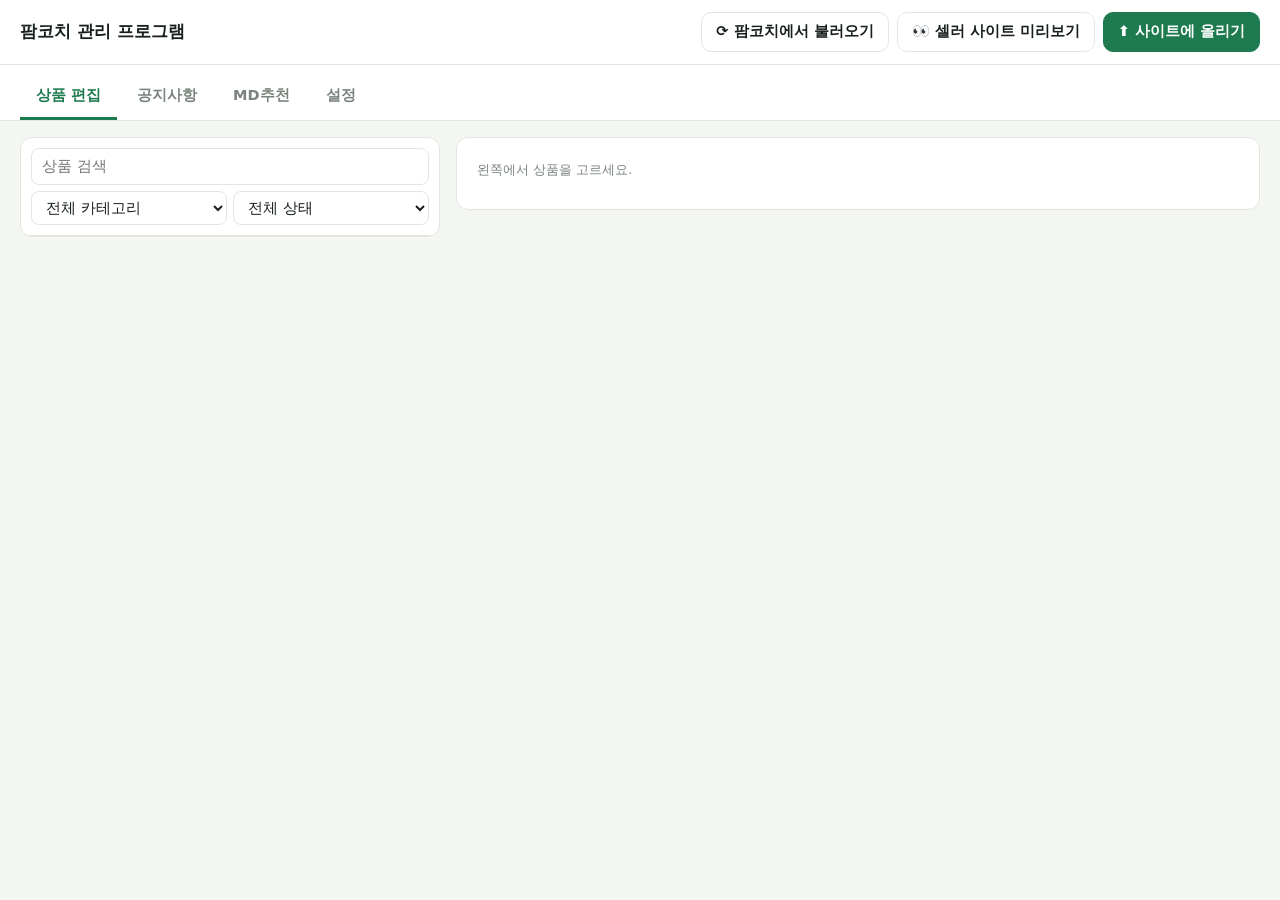
==== manager/ui/index.html @ f877784a "팜코치 B2B 셀러 사이트와 관리 프로그램 첫 버전 - docs/: 셀러용 상품 사이트 (공지사항, MD추천, 카테고리별 최신순 상품) - manager/: 팜코치 관리자 사이트에" ====
<!doctype html>
<html lang="ko">
<head>
<meta charset="utf-8">
<meta name="viewport" content="width=device-width, initial-scale=1">
<title>팜코치 관리 프로그램</title>
<link rel="stylesheet" href="app.css">
</head>
<body>
<header class="top">
  <div class="brand"><b>팜코치 관리 프로그램</b><span id="status" class="status"></span></div>
  <div class="actions">
    <button id="btnSync" class="btn">⟳ 팜코치에서 불러오기</button>
    <a class="btn" href="/site/" target="_blank">👀 셀러 사이트 미리보기</a>
    <button id="btnPublish" class="btn pri">⬆ 사이트에 올리기</button>
  </div>
</header>
<nav class="tabs" id="tabs">
  <button data-tab="products" class="on">상품 편집</button>
  <button data-tab="notice">공지사항</button>
  <button data-tab="md">MD추천</button>
  <button data-tab="settings">설정</button>
  <span id="saved" class="saved"></span>
</nav>

<main>
  <section id="tab-products" class="tab on">
    <div class="split">
      <div class="left">
        <div class="filters">
          <input id="fq" type="search" placeholder="상품 검색">
          <select id="fcat"><option value="">전체 카테고리</option></select>
          <select id="fst">
            <option value="">전체 상태</option>
            <option value="sale">판매중</option>
            <option value="out">품절</option>
            <option value="hidden">사이트에 안 보임</option>
            <option value="edited">내가 고친 것</option>
          </select>
        </div>
        <div id="glist" class="glist"></div>
      </div>
      <div class="right" id="gedit"><p class="hint">왼쪽에서 상품을 고르세요.</p></div>
    </div>
  </section>

  <section id="tab-notice" class="tab">
    <div class="two">
      <div><h2>공지사항 쓰기</h2><p class="hint">여기에 쓴 내용이 셀러 사이트 홈 화면에 그대로 나와요. 주소(https://…)는 자동으로 링크가 돼요.</p>
        <textarea id="notice" rows="22"></textarea></div>
      <div><h2>미리보기</h2><div id="noticePrev" class="preview"></div></div>
    </div>
  </section>

  <section id="tab-md" class="tab">
    <h2>금주의 MD추천 상품</h2>
    <p class="hint">홈 화면 오른쪽에 나오는 추천 상품이에요. 상품을 고르고, 보여줄 옵션과 추천 문구를 적어 주세요. (옵션을 하나도 안 고르면 앞의 3개가 나와요)</p>
    <div id="mdList"></div>
    <button id="mdAdd" class="btn">+ 추천 상품 추가</button>
    <datalist id="groupNames"></datalist>
  </section>

  <section id="tab-settings" class="tab">
    <h2>설정</h2>
    <label class="check"><input type="checkbox" id="hidePrefix"> 옵션명 맨 앞의 <b>(팜)</b> 글자 숨기기</label>
    <p class="hint">관리자 사이트 로그인 정보 : <span id="loginInfo"></span></p>
    <button id="forget" class="btn">저장된 로그인 정보 지우기</button>
  </section>
</main>

<dialog id="login">
  <form method="dialog" id="loginForm">
    <h2>팜코치 관리자 로그인</h2>
    <p class="hint">팜코치B2B 관리자 사이트 아이디와 비밀번호를 넣어 주세요.<br>내 컴퓨터에만 저장되고, 인터넷(깃허브)에는 올라가지 않아요.</p>
    <label>아이디<input name="id" autocomplete="username" required></label>
    <label>비밀번호<input name="pw" type="password" autocomplete="current-password" required></label>
    <label class="check"><input type="checkbox" name="remember" checked> 이 컴퓨터에 기억하기</label>
    <div class="row"><button value="cancel" formnovalidate class="btn">취소</button><button value="ok" class="btn pri">불러오기 시작</button></div>
  </form>
</dialog>

<div id="busy" class="busy" hidden><div class="box"><b id="busyMsg">불러오는 중…</b><div class="bar"><i id="busyBar"></i></div><small>상품이 많으면 1~2분 걸려요.</small></div></div>
<div class="toast" id="toast"></div>
<script src="app.js"></script>
</body>
</html>
---- manager/ui/app.css ----
:root{--bg:#f4f6f2;--ink:#18201b;--sub:#4a544d;--muted:#7a847d;--line:#e2e6df;--brand:#1e7b4f;--soft:#e6f3ec;--red:#cf3b3b;--amber:#a86a0c;--amber-soft:#fff4dc}
*{box-sizing:border-box}
body{margin:0;background:var(--bg);color:var(--ink);font:14.5px/1.5 "Malgun Gothic","맑은 고딕","Apple SD Gothic Neo",system-ui,sans-serif}
h2{font-size:18px;margin:0 0 6px}
.hint{color:var(--muted);font-size:13px;margin:4px 0 12px}
.btn{display:inline-flex;align-items:center;gap:6px;border:1px solid var(--line);background:#fff;border-radius:10px;padding:8px 14px;font:inherit;font-weight:700;color:var(--ink);cursor:pointer;text-decoration:none}
.btn:hover{border-color:#c5ccc3}
.btn.pri{background:var(--brand);border-color:var(--brand);color:#fff}
.btn.sm{padding:4px 10px;font-size:12.5px;border-radius:8px}
.btn:disabled{opacity:.5;cursor:default}
input,select,textarea{font:inherit;color:inherit;border:1px solid var(--line);border-radius:8px;padding:7px 10px;background:#fff;width:100%}
input:focus,select:focus,textarea:focus{outline:2px solid var(--soft);border-color:var(--brand)}
textarea{resize:vertical;line-height:1.6}
.check{display:flex;align-items:center;gap:8px;margin:8px 0}
.check input{width:auto}

.top{position:sticky;top:0;z-index:5;display:flex;flex-wrap:wrap;gap:12px;align-items:center;justify-content:space-between;padding:12px 20px;background:#fff;border-bottom:1px solid var(--line)}
.brand b{font-size:17px;margin-right:12px}
.status{color:var(--muted);font-size:13px}
.actions{display:flex;gap:8px;flex-wrap:wrap}
.tabs{display:flex;gap:4px;align-items:center;padding:10px 20px 0;border-bottom:1px solid var(--line);background:#fff}
.tabs button{border:0;background:none;font:inherit;font-weight:700;padding:10px 16px;border-bottom:3px solid transparent;color:var(--muted);cursor:pointer}
.tabs button.on{color:var(--brand);border-bottom-color:var(--brand)}
.saved{margin-left:auto;font-size:12.5px;color:var(--muted)}
main{padding:16px 20px 40px}
.tab{display:none}
.tab.on{display:block}

.split{display:grid;grid-template-columns:420px minmax(0,1fr);gap:16px;align-items:start}
.left{background:#fff;border:1px solid var(--line);border-radius:12px;overflow:hidden;position:sticky;top:118px}
.filters{display:grid;grid-template-columns:1fr 1fr;gap:6px;padding:10px;border-bottom:1px solid var(--line)}
.filters input{grid-column:1/-1}
.glist{max-height:calc(100vh - 250px);overflow:auto}
.gi{display:grid;grid-template-columns:40px minmax(0,1fr);gap:10px;padding:8px 10px;border-bottom:1px solid var(--line);cursor:pointer;align-items:center}
.gi:hover{background:#f8faf7}
.gi.on{background:var(--soft)}
.gi img,.gi .ni{width:40px;height:40px;border-radius:6px;object-fit:cover;background:var(--bg)}
.gi .n{font-weight:700;white-space:nowrap;overflow:hidden;text-overflow:ellipsis}
.gi .m{font-size:12px;color:var(--muted);display:flex;gap:4px;flex-wrap:wrap;align-items:center}
.tag{display:inline-block;font-size:11px;font-weight:700;padding:1px 7px;border-radius:999px;background:#eceeea;color:#555}
.tag.sale{background:var(--soft);color:var(--brand)}
.tag.out{background:#eceeea;color:#666}
.tag.hide{background:#fdecec;color:var(--red)}
.tag.ed{background:var(--amber-soft);color:var(--amber)}
.right{background:#fff;border:1px solid var(--line);border-radius:12px;padding:18px 20px}
.ghead{display:flex;gap:14px;align-items:center;margin-bottom:14px}
.ghead img{width:84px;height:84px;border-radius:10px;object-fit:cover;background:var(--bg)}
.ghead .meta{font-size:13px;color:var(--muted)}
.grid{display:grid;grid-template-columns:repeat(2,minmax(0,1fr));gap:12px 16px}
.f{display:flex;flex-direction:column;gap:4px}
.f.wide{grid-column:1/-1}
.f>span{font-size:13px;font-weight:700;color:var(--sub);display:flex;gap:6px;align-items:center}
.f .orig{font-size:12px;color:var(--muted);font-weight:400}
.f.edited input,.f.edited select,.f.edited textarea{border-color:#e7b65a;background:#fffcf3}
.reset{border:0;background:none;color:var(--amber);font-size:12px;cursor:pointer;text-decoration:underline;padding:0}
.sec{margin:20px 0 8px;font-size:15px;font-weight:800}
table.ot{width:100%;border-collapse:collapse}
.ot th{font-size:12.5px;color:var(--muted);text-align:left;padding:6px;border-bottom:1px solid var(--line)}
.ot td{padding:5px 6px;border-bottom:1px solid var(--line);vertical-align:middle}
.ot td.e input,.ot td.e select{border-color:#e7b65a;background:#fffcf3}
.ot .w-price{width:120px}.ot .w-st{width:150px}.ot .w-h{width:60px;text-align:center}
.ot .orig{font-size:11.5px;color:var(--muted)}

.two{display:grid;grid-template-columns:1fr 1fr;gap:20px}
.preview{background:#fff;border:1px solid var(--line);border-radius:12px;padding:18px 20px;white-space:pre-wrap;line-height:1.75;min-height:200px;overflow-wrap:anywhere}
.mdc{background:#fff;border:1px solid var(--line);border-radius:12px;padding:14px 16px;margin-bottom:12px;display:grid;grid-template-columns:70px minmax(0,1fr) auto;gap:14px}
.mdc img,.mdc .ni{width:70px;height:70px;border-radius:8px;object-fit:cover;background:var(--bg)}
.mdc .opts{display:flex;flex-wrap:wrap;gap:4px 14px;margin:8px 0}
.mdc .opts label{display:flex;gap:6px;align-items:center;font-size:13px}
.mdc .opts input{width:auto}
.mdc .ctl{display:flex;flex-direction:column;gap:6px}

dialog{border:0;border-radius:14px;padding:24px;width:min(92vw,400px)}
dialog::backdrop{background:rgba(0,0,0,.45)}
dialog label{display:flex;flex-direction:column;gap:4px;margin:10px 0;font-weight:700;font-size:13px}
dialog .check{flex-direction:row;font-weight:400}
dialog .row{display:flex;justify-content:flex-end;gap:8px;margin-top:16px}
.busy{position:fixed;inset:0;background:rgba(244,246,242,.85);display:grid;place-items:center;z-index:50}
.busy[hidden]{display:none}
.busy .box{background:#fff;border:1px solid var(--line);border-radius:14px;padding:24px 28px;width:min(90vw,420px);text-align:center}
.bar{height:8px;background:var(--bg);border-radius:99px;overflow:hidden;margin:14px 0 8px}
.bar i{display:block;height:100%;width:5%;background:var(--brand);transition:width .3s}
.busy small{color:var(--muted)}
.toast{position:fixed;left:50%;bottom:24px;transform:translateX(-50%);background:var(--ink);color:#fff;padding:12px 20px;border-radius:12px;opacity:0;pointer-events:none;transition:.2s;max-width:90vw;white-space:pre-wrap;z-index:60}
.toast.show{opacity:1}
.toast.err{background:var(--red)}
@media (max-width:900px){.split,.two{grid-template-columns:1fr}.left{position:static}.grid{grid-template-columns:1fr}}
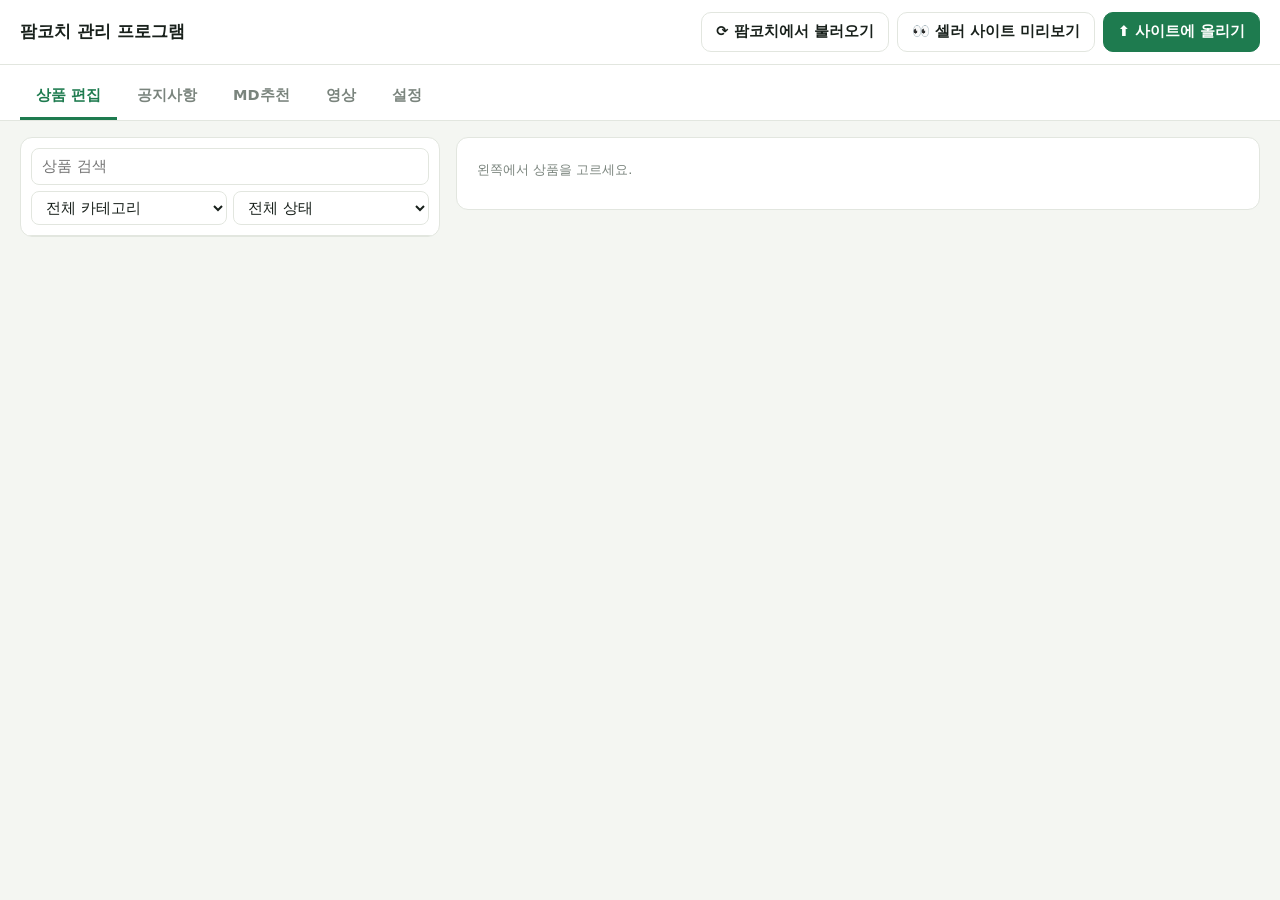
==== commit 96e6b655: "셀러 사이트 개편: 카드형 목록·비교하기·바로가기 버튼·발주방법 영상 - 품절 상품/옵션은 셀러 사이트에서 숨김 - 카테고리 화면을 카드+드롭다운으로 바꾸고 비교하여보기 추가 - " ====
--- a/manager/ui/index.html
+++ b/manager/ui/index.html
@@ -19,6 +19,7 @@
   <button data-tab="products" class="on">상품 편집</button>
   <button data-tab="notice">공지사항</button>
   <button data-tab="md">MD추천</button>
+  <button data-tab="video">영상</button>
   <button data-tab="settings">설정</button>
   <span id="saved" class="saved"></span>
 </nav>
@@ -48,15 +49,30 @@
     <div class="two">
       <div><h2>공지사항 쓰기</h2><p class="hint">여기에 쓴 내용이 셀러 사이트 홈 화면에 그대로 나와요. 주소(https://…)는 자동으로 링크가 돼요.</p>
         <textarea id="notice" rows="22"></textarea></div>
-      <div><h2>미리보기</h2><div id="noticePrev" class="preview"></div></div>
+      <div><h2>미리보기</h2><div id="noticePrev" class="preview"></div><div id="linkPrev" class="linkprev"></div></div>
     </div>
+    <h2 style="margin-top:24px">바로가기 버튼</h2>
+    <p class="hint">공지사항 아래에 큰 버튼으로 나와요. 누르면 적어둔 주소로 이동해요. (영상 버튼은 '영상' 탭에서 넣으면 자동으로 생겨요)</p>
+    <div id="linkList"></div>
+    <button id="linkAdd" class="btn">+ 버튼 추가</button>
+  </section>
+
+  <section id="tab-video" class="tab">
+    <h2>영상</h2>
+    <p class="hint">여기에 넣은 영상은 셀러 사이트 공지사항 아래에 <b>▶ 영상 버튼</b>으로 나오고, 누르면 새 창에서 바로 재생돼요.<br>mp4 파일, 90MB 이하로 넣어 주세요. 넣은 뒤 <b>⬆ 사이트에 올리기</b>를 눌러야 셀러에게 보여요.</p>
+    <div id="videoList"></div>
+    <label class="btn" style="margin-top:8px">+ 영상 파일 넣기<input id="videoFile" type="file" accept="video/mp4,video/webm,video/quicktime" hidden></label>
   </section>
 
   <section id="tab-md" class="tab">
     <h2>금주의 MD추천 상품</h2>
     <p class="hint">홈 화면 오른쪽에 나오는 추천 상품이에요. 상품을 고르고, 보여줄 옵션과 추천 문구를 적어 주세요. (옵션을 하나도 안 고르면 앞의 3개가 나와요)</p>
     <div id="mdList"></div>
-    <button id="mdAdd" class="btn">+ 추천 상품 추가</button>
+    <div class="row-left">
+      <button id="mdAdd" class="btn">+ 추천 상품 추가</button>
+      <button id="mdSave" class="btn pri">💾 저장하기</button>
+      <span id="mdState" class="hint" style="margin:0"></span>
+    </div>
     <datalist id="groupNames"></datalist>
   </section>
 
--- a/manager/ui/app.css
+++ b/manager/ui/app.css
@@ -70,6 +70,14 @@
 .mdc .opts input{width:auto}
 .mdc .ctl{display:flex;flex-direction:column;gap:6px}
 
+.row-left{display:flex;gap:10px;align-items:center;flex-wrap:wrap}
+#mdState.dirty{color:#cf3b3b;font-weight:700}
+.lrow{display:grid;grid-template-columns:minmax(0,1fr) minmax(0,1.4fr) 120px auto;gap:8px;align-items:center;margin-bottom:8px;background:#fff;border:1px solid var(--line);border-radius:10px;padding:8px}
+.linkprev{display:grid;gap:8px;margin-top:10px}
+.lbtn{display:block;border-radius:12px;padding:12px 16px;font-weight:800;color:#fff;text-decoration:none}
+.lbtn.blue{background:#2563eb}.lbtn.green{background:#16a34a}.lbtn.yellow{background:#facc15;color:#2b2100}.lbtn.dark{background:#1f2937}.lbtn.red{background:#dc2626}
+.vrow{display:grid;grid-template-columns:260px minmax(0,1fr) auto;gap:14px;align-items:center;background:#fff;border:1px solid var(--line);border-radius:12px;padding:12px;margin-bottom:10px}
+.vrow video{width:260px;border-radius:8px;background:#000}
 dialog{border:0;border-radius:14px;padding:24px;width:min(92vw,400px)}
 dialog::backdrop{background:rgba(0,0,0,.45)}
 dialog label{display:flex;flex-direction:column;gap:4px;margin:10px 0;font-weight:700;font-size:13px}
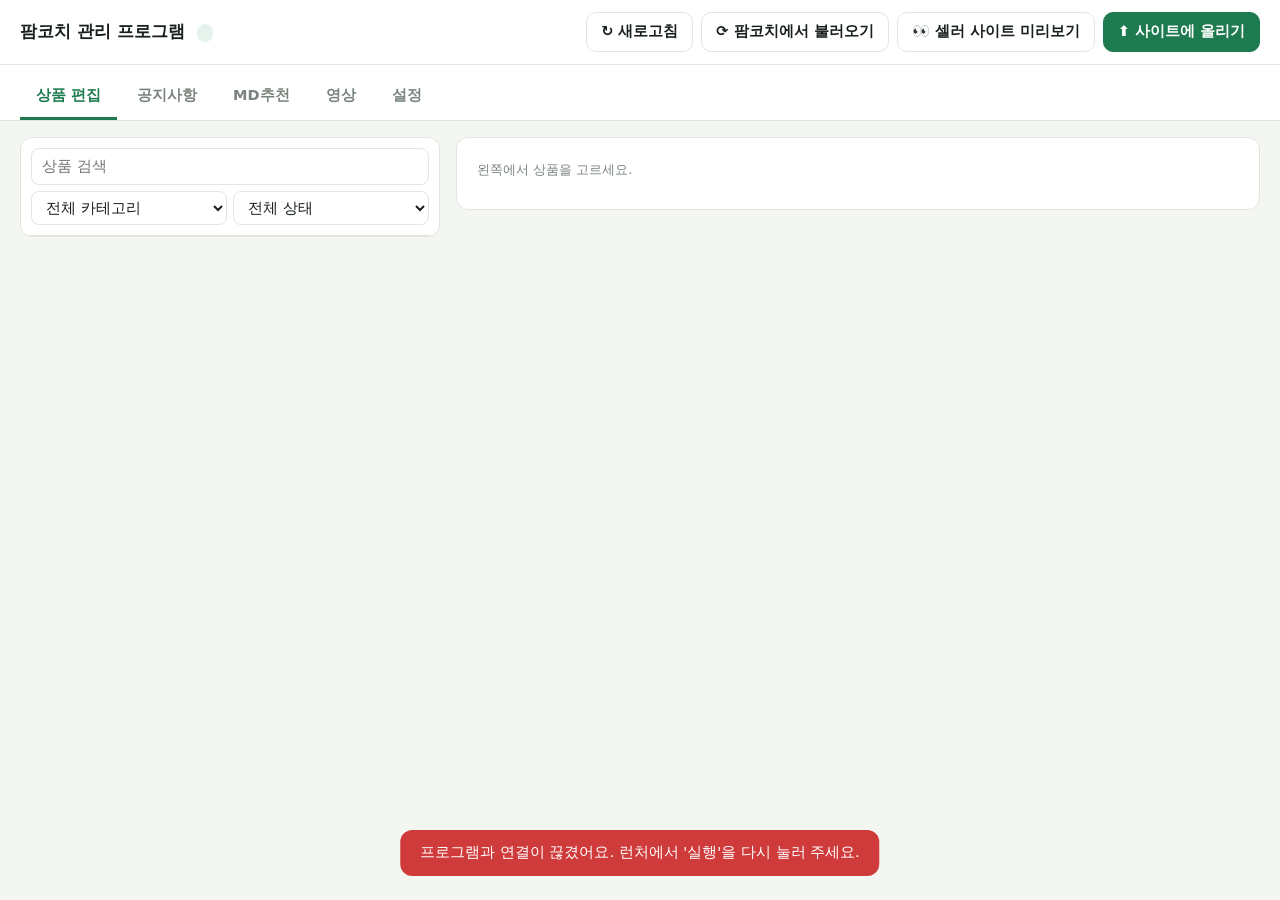
==== commit 989fa949: "런처 추가 (설치·업데이트·실행), 관리 프로그램 새로고침 버튼과 버전 표시 (v1.3.0) Co-Authored-By: Claude Opus 5.5 <noreply@anthrop" ====
--- a/manager/ui/index.html
+++ b/manager/ui/index.html
@@ -8,8 +8,9 @@
 </head>
 <body>
 <header class="top">
-  <div class="brand"><b>팜코치 관리 프로그램</b><span id="status" class="status"></span></div>
+  <div class="brand"><b>팜코치 관리 프로그램</b><span id="ver" class="ver"></span><span id="status" class="status"></span></div>
   <div class="actions">
+    <button id="btnReload" class="btn" title="저장된 내용을 다시 읽어 화면을 새로 그려요 (F5)">↻ 새로고침</button>
     <button id="btnSync" class="btn">⟳ 팜코치에서 불러오기</button>
     <a class="btn" href="/site/" target="_blank">👀 셀러 사이트 미리보기</a>
     <button id="btnPublish" class="btn pri">⬆ 사이트에 올리기</button>
@@ -47,9 +48,40 @@
 
   <section id="tab-notice" class="tab">
     <div class="two">
-      <div><h2>공지사항 쓰기</h2><p class="hint">여기에 쓴 내용이 셀러 사이트 홈 화면에 그대로 나와요. 주소(https://…)는 자동으로 링크가 돼요.</p>
-        <textarea id="notice" rows="22"></textarea></div>
-      <div><h2>미리보기</h2><div id="noticePrev" class="preview"></div><div id="linkPrev" class="linkprev"></div></div>
+      <div><h2>공지사항 쓰기</h2><p class="hint">글자를 드래그해서 고른 뒤 위 버튼으로 꾸며요. 주소(https://…)는 자동으로 링크가 돼요.</p>
+        <div class="rt-bar" id="rtBar">
+          <select data-cmd="formatBlock" title="문단 모양">
+            <option value="">문단</option><option value="P">본문</option><option value="H1">제목 1</option><option value="H2">제목 2</option><option value="H3">제목 3</option>
+          </select>
+          <select data-cmd="fontName" title="글꼴">
+            <option value="">글꼴</option><option value="Malgun Gothic">맑은 고딕</option><option value="Gulim">굴림</option><option value="Dotum">돋움</option><option value="Batang">바탕</option><option value="Gungsuh">궁서</option><option value="Arial">Arial</option>
+          </select>
+          <select data-cmd="fontSize" title="글자 크기">
+            <option value="">크기</option><option value="1">아주 작게</option><option value="2">작게</option><option value="3">보통</option><option value="4">조금 크게</option><option value="5">크게</option><option value="6">아주 크게</option><option value="7">제일 크게</option>
+          </select>
+          <span class="sep"></span>
+          <button type="button" data-cmd="bold" title="굵게 (Ctrl+B)"><b>B</b></button>
+          <button type="button" data-cmd="italic" title="기울임 (Ctrl+I)"><i>I</i></button>
+          <button type="button" data-cmd="underline" title="밑줄 (Ctrl+U)"><u>U</u></button>
+          <button type="button" data-cmd="strikeThrough" title="취소선"><s>S</s></button>
+          <span class="sep"></span>
+          <label class="clr" title="글자색"><span class="a" id="fcSw">가</span><input type="color" data-cmd="foreColor" value="#e11d48"></label>
+          <label class="clr" title="형광펜(배경색)"><span class="a hl" id="bcSw">가</span><input type="color" data-cmd="hiliteColor" value="#fde047"></label>
+          <span class="sep"></span>
+          <button type="button" data-cmd="insertUnorderedList" title="점 목록">• 목록</button>
+          <button type="button" data-cmd="insertOrderedList" title="번호 목록">1. 목록</button>
+          <button type="button" data-cmd="justifyLeft" title="왼쪽 정렬">⇤</button>
+          <button type="button" data-cmd="justifyCenter" title="가운데 정렬">≡</button>
+          <span class="sep"></span>
+          <button type="button" data-act="link" title="링크 넣기">🔗 링크</button>
+          <button type="button" data-act="table" title="표 넣기">▦ 표</button>
+          <button type="button" data-act="hr" title="구분선">― 선</button>
+          <button type="button" data-cmd="removeFormat" title="서식 지우기">✕ 서식 지우기</button>
+          <button type="button" data-cmd="undo" title="되돌리기 (Ctrl+Z)">↶</button>
+          <button type="button" data-cmd="redo" title="다시하기 (Ctrl+Y)">↷</button>
+        </div>
+        <div id="noticeEd" class="rt-ed notice-body" contenteditable="true" spellcheck="false"></div></div>
+      <div><h2>미리보기</h2><div id="noticePrev" class="preview notice-body"></div><div id="linkPrev" class="linkprev"></div></div>
     </div>
     <h2 style="margin-top:24px">바로가기 버튼</h2>
     <p class="hint">공지사항 아래에 큰 버튼으로 나와요. 누르면 적어둔 주소로 이동해요. (영상 버튼은 '영상' 탭에서 넣으면 자동으로 생겨요)</p>
@@ -97,6 +129,7 @@
 
 <div id="busy" class="busy" hidden><div class="box"><b id="busyMsg">불러오는 중…</b><div class="bar"><i id="busyBar"></i></div><small>상품이 많으면 1~2분 걸려요.</small></div></div>
 <div class="toast" id="toast"></div>
+<script src="/site/notice.js"></script>
 <script src="app.js"></script>
 </body>
 </html>
--- a/manager/ui/app.css
+++ b/manager/ui/app.css
@@ -17,6 +17,7 @@
 .top{position:sticky;top:0;z-index:5;display:flex;flex-wrap:wrap;gap:12px;align-items:center;justify-content:space-between;padding:12px 20px;background:#fff;border-bottom:1px solid var(--line)}
 .brand b{font-size:17px;margin-right:12px}
 .status{color:var(--muted);font-size:13px}
+.ver{font-size:12px;font-weight:700;color:var(--brand);background:var(--soft);border-radius:999px;padding:2px 8px;margin-right:10px}
 .actions{display:flex;gap:8px;flex-wrap:wrap}
 .tabs{display:flex;gap:4px;align-items:center;padding:10px 20px 0;border-bottom:1px solid var(--line);background:#fff}
 .tabs button{border:0;background:none;font:inherit;font-weight:700;padding:10px 16px;border-bottom:3px solid transparent;color:var(--muted);cursor:pointer}
@@ -70,6 +71,24 @@
 .mdc .opts input{width:auto}
 .mdc .ctl{display:flex;flex-direction:column;gap:6px}
 
+.rt-bar{display:flex;flex-wrap:wrap;gap:4px;align-items:center;background:#fff;border:1px solid var(--line);border-bottom:0;border-radius:10px 10px 0 0;padding:6px 8px;position:sticky;top:118px;z-index:3}
+.rt-bar select{width:auto;padding:5px 6px;font-size:13px}
+.rt-bar button{border:1px solid transparent;background:none;border-radius:6px;padding:5px 8px;font:inherit;font-size:13.5px;cursor:pointer;min-width:30px}
+.rt-bar button:hover,.rt-bar .clr:hover{background:var(--bg);border-color:var(--line)}
+.rt-bar button.on{background:var(--soft);border-color:#b7dcc6}
+.rt-bar .sep{width:1px;height:22px;background:var(--line);margin:0 4px}
+.rt-bar .clr{position:relative;display:inline-flex;align-items:center;border-radius:6px;padding:3px 6px;cursor:pointer;border:1px solid transparent}
+.rt-bar .clr .a{font-weight:800;font-size:15px;border-bottom:4px solid #e11d48;line-height:1.1}
+.rt-bar .clr .a.hl{background:#fde047;border-bottom-color:transparent;padding:0 2px}
+.rt-bar .clr input{position:absolute;inset:0;opacity:0;cursor:pointer;width:100%;height:100%;padding:0}
+.rt-ed{min-height:420px;background:#fff;border:1px solid var(--line);border-radius:0 0 10px 10px;padding:16px 18px;outline:none;overflow-wrap:anywhere}
+.rt-ed:focus{border-color:var(--brand)}
+.notice-body{font-size:15.5px;line-height:1.75}
+.notice-body h1{font-size:26px;margin:.4em 0}.notice-body h2{font-size:21px;margin:.4em 0}.notice-body h3{font-size:18px;margin:.4em 0}
+.notice-body p{margin:0 0 .4em}.notice-body ul,.notice-body ol{margin:.3em 0;padding-left:1.6em}
+.notice-body table{border-collapse:collapse;margin:.5em 0}.notice-body td,.notice-body th{border:1px solid #cfd6cc;padding:6px 10px;min-width:60px}
+.notice-body hr{border:0;border-top:1px solid #d7ddd4;margin:.8em 0}
+.preview.notice-body{white-space:normal}
 .row-left{display:flex;gap:10px;align-items:center;flex-wrap:wrap}
 #mdState.dirty{color:#cf3b3b;font-weight:700}
 .lrow{display:grid;grid-template-columns:minmax(0,1fr) minmax(0,1.4fr) 120px auto;gap:8px;align-items:center;margin-bottom:8px;background:#fff;border:1px solid var(--line);border-radius:10px;padding:8px}
